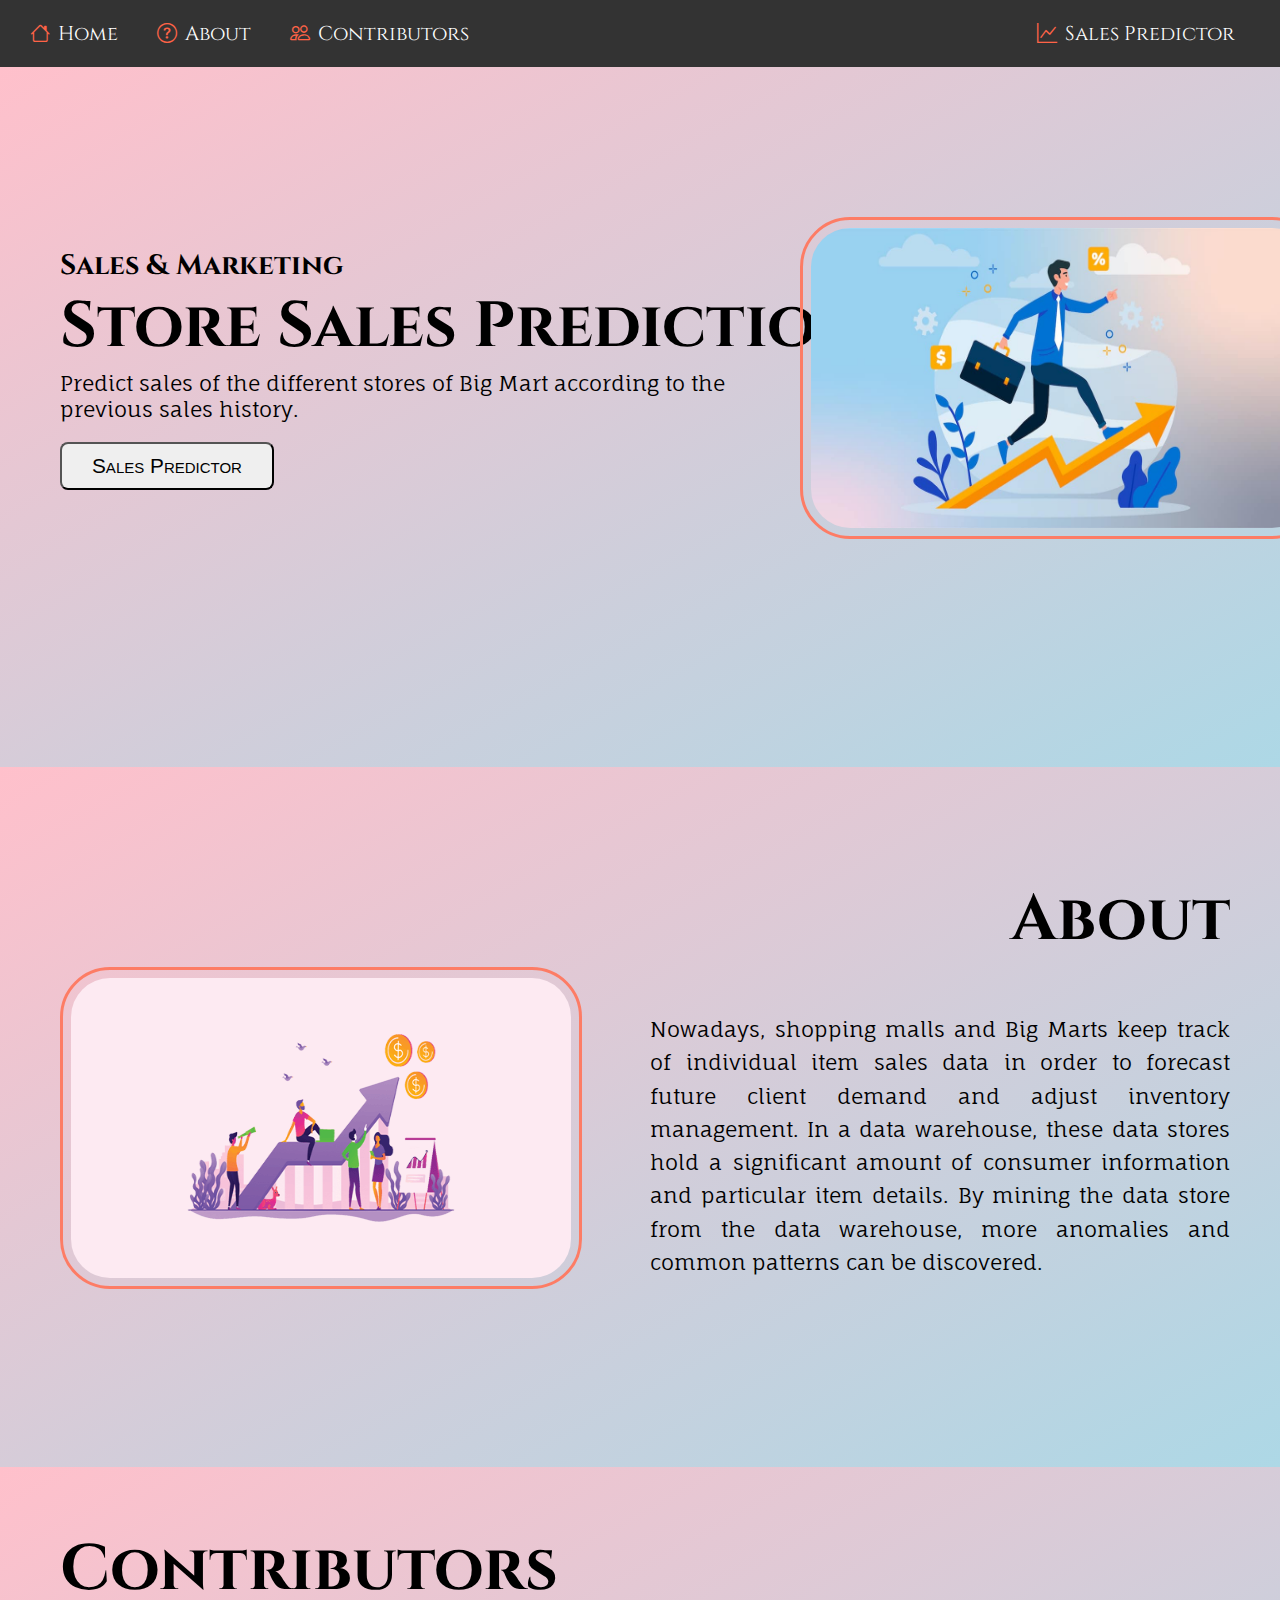
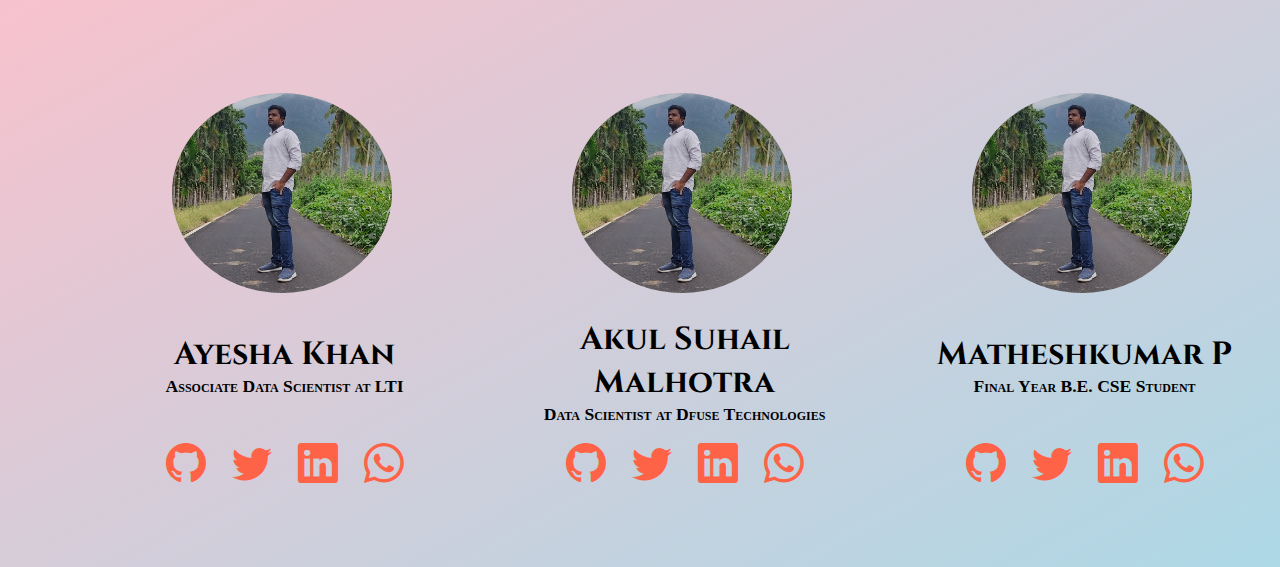
==== index.html @ f7a74f06 "version 1 front end - without responsive" ====
<!DOCTYPE html>
<html lang="en">
<head>
    <meta charset="UTF-8">
    <meta http-equiv="X-UA-Compatible" content="IE=edge">
    <meta name="viewport" content="width=device-width, initial-scale=1.0">
    <title>Store Sales Prediction</title>

    <link rel="stylesheet" href="css/styles.css">
    <link rel="stylesheet" href="https://cdn.jsdelivr.net/npm/bootstrap-icons@1.5.0/font/bootstrap-icons.css">

    <link rel="preconnect" href="https://fonts.googleapis.com">
    <link rel="preconnect" href="https://fonts.gstatic.com" crossorigin>
    <link href="https://fonts.googleapis.com/css2?family=Cinzel&display=swap" rel="stylesheet">
    <link href="https://fonts.googleapis.com/css2?family=Fauna+One&display=swap" rel="stylesheet"> 
</head>
<body>
    
    <nav class="navbar">
        <a href="#home" class="active"><i class="bi bi-house"></i>Home</a>
        <a href="#about"><i class="bi bi-question-circle"></i>About</a>
        <a href="#contributors"><i class="bi bi-people"></i>Contributors</a>
        <a href="predictor.html" class="predictor-float-right"><i class="bi bi-graph-up"></i>Sales Predictor</a>
    </nav>

    <div class="container home-container" id="home">
        <section class="home-content">
            <div class="home-h1"><h3>Sales & Marketing</h3></div>
            <div class="home-h2"><h1>Store Sales Prediction</h1></div>
            <div class="home-para">
                <p>Predict sales of the different stores of Big Mart according to the previous sales 
                    history.</p>
            </div>
            <div class="home-pred-btn">
                <a href="predictor.html"><button class="home-prediction-btn">Sales Predictor</button></a>
            </div>
        </section>

        <section>
            <img class="home-img" src="./images/store-sales.jpg" alt="">
        </section>
    </div>

    <div class="container home-container" id="about">
        <section>
            <img class="about-img" src="./images/store-sales-2.png" alt="">
        </section>
        
        <section class="about-content">
            <div class="about-h1"><h1>About</h1></div>
            <div  class="about-para">
                <p>Nowadays, shopping malls and Big Marts keep track of individual item sales data in 
                order to forecast future client demand and adjust inventory management. In a data 
                warehouse, these data stores hold a significant amount of consumer information and 
                particular item details. By mining the data store from the data warehouse, more 
                anomalies and common patterns can be discovered.</p>
            </div>
        </section>
    </div>

    <div class="container home-container" id="contributors">
        <div class="contributors-content">
            <div class="contributors-h1"><h1>Contributors</h1></div>

            <div class="container">
                <div class="con-data">
                    <section  class="con-details">
                        <img class="con-image" src="images/mk.png" alt="">
                        <div class="con-name">
                            <h1>Ayesha Khan</h1>
                            <h3>Associate Data Scientist at LTI</h3>
                        </div>
                    </section>

                    <section class="con-contact">
                        <a href=""><i class="bi bi-github"></i></a>
                        <a href=""><i class="bi bi-twitter"></i></a>
                        <a href=""><i class="bi bi-linkedin"></i></a>
                        <a href=""><i class="bi bi-whatsapp"></i></a>
                    </section>
                </div>
            </div>

            <div class="container">
                <div class="con-data con2-data">
                    <section  class="con-details">
                        <img class="con-image" src="images/mk.png" alt="">
                        <div class="con-name con2-name">
                            <h1>Akul Suhail Malhotra</h1>
                            <h3>Data Scientist at Dfuse Technologies</h3>
                        </div>
                    </section>

                    <section class="con-contact">
                        <a href=""><i class="bi bi-github"></i></a>
                        <a href=""><i class="bi bi-twitter"></i></a>
                        <a href=""><i class="bi bi-linkedin"></i></a>
                        <a href=""><i class="bi bi-whatsapp"></i></a>
                    </section>
                </div>
            </div>

            <div class="container">
                <div class="con-data con3-data">
                    <section  class="con-details">
                        <img class="con-image" src="images/mk.png" alt="">
                        <div class="con-name">
                            <h1>Matheshkumar P</h1>
                            <h3>Final Year B.E. CSE Student</h3>
                        </div>
                    </section>

                    <section class="con-contact">
                        <a href=""><i class="bi bi-github"></i></a>
                        <a href=""><i class="bi bi-twitter"></i></a>
                        <a href=""><i class="bi bi-linkedin"></i></a>
                        <a href=""><i class="bi bi-whatsapp"></i></a>
                    </section>
                </div>
            </div>
        </div>
    </div>

    <script src="js/script.js"></script>
</body>
</html>
---- css/styles.css ----
* {
    padding: 0px;
    margin: 0px;
}

html {
    scroll-behavior: smooth;
}

h1, h3 {
    font-family: 'Cinzel', serif;
}

p {
    font-family: 'Fauna One', serif;
}


.navbar {
    background-color: #333;
    overflow: hidden;
    padding: 20px;
    
    /* position: fixed;
    width: 100%;
    top: 0;
    left: 0;
    right: 0; */
}

/* .home-container {
    margin-top: 66px;
} */

.navbar a {
    padding: 0px 25px 0px 10px;
    font-size: 20px;
    font-family: 'Cinzel', serif;
}

a:link, a:visited {
    text-decoration: none;
    color: white;
}

a:hover {
    color: yellow;
}

i {
    color: tomato;
    font-size: 20px;
    padding-right: 8px;
}

.predictor-float-right {
    float: right;
}

.container {
    position: relative;
}

.home-container {
    height: 700px;
    background-image: linear-gradient(to bottom right, pink, lightblue);
}

.home-content {
    position: absolute;
    top: 180px;
    left: 60px;
}

.home-h1 {
    font-size: 1.5rem;
}

.home-h2 {
    font-size: 2rem;
    font-weight: bold;
}

.home-para {
    max-width: 700px;
}

.home-img {
    position: absolute;
    top: 150px;
    left: 800px;
    width: 500px;
    height: 300px;
    border-radius: 50px;

    border: 3px solid rgb(253, 124, 101);
    padding: 8px;
}

.home-para {
    font-size: 1.3rem;
}

.home-prediction-btn {
    margin-top: 20px;
    padding: 10px 30px;
    font-size: 1.3rem;
    font-variant: small-caps;
    border-radius: 8px;
}

.home-prediction-btn:hover {
    background-image: linear-gradient(to bottom right, #fcaebb, rgb(107, 107, 247));
    color: blueviolet;

    box-shadow: 0 4px 8px 0 palevioletred, 0 6px 20px 0 palevioletred;
    cursor: pointer;
}

.about-img {
    position: absolute;
    top: 200px;
    left: 60px;
    width: 500px;
    height: 300px;
    border-radius: 50px;

    border: 3px solid rgb(253, 124, 101);
    padding: 8px;
}

.about-content {
    position: absolute;
    top: 110px;
    left: 600px;
}

.about-h1 {
    font-size: 2rem;
    font-weight: bold;
    float: right;
    padding-right: 50px;
}

.about-para{
    font-size: 1.3rem;
    padding: 50px 50px 0px 50px;
    text-align: justify;
    line-height: 1.6;
    clear: right;
}

.contributors-content {
    position: absolute;
    top: 60px;
    left: 60px;
}

.contributors-h1 {
    font-size: 2rem;
}

.con-data {
    width: 350px;
    height: 450px;
    border-radius: 50px;

    position: absolute;
    top: 50px;
    left: 50px;
}

.con-details {
    position: absolute;
    top: -50px;
    left: -10px;
}

.con-image {
    position: absolute;
    top: 80px;
    left: 72px;
    width: 220px;
    height: 200px;
    border-radius: 50%;
}

.con-name {
    position: absolute;
    top: 320px;

    right: -341.1px;
    left: 28px;
}

.con-name h1 {
    font-size: 2rem;
    font-weight: bold;
    text-align: center;
}

.con-name h3 {
    font-size: 1.1rem;
    text-align: center;
    font-variant: small-caps;
    font-family: 'Launa One';
}

.con-contact {
    position: absolute;
    top: 378px;
    left: 56px;
}

.con-contact i {
    font-size: 40px;
    padding-right: 22px;
}

.con-contact i:hover{
    color: blueviolet;
}

.con-data:hover {
    box-shadow: 0 4px 8px 0 palevioletred, 0 6px 20px 0 palevioletred;

    /* background-color: white; */
}

.con2-data {
    margin-left: 400px;
}

.con2-name {
    top: 305px;
}

.con3-data {
    margin-left: 800px;
}
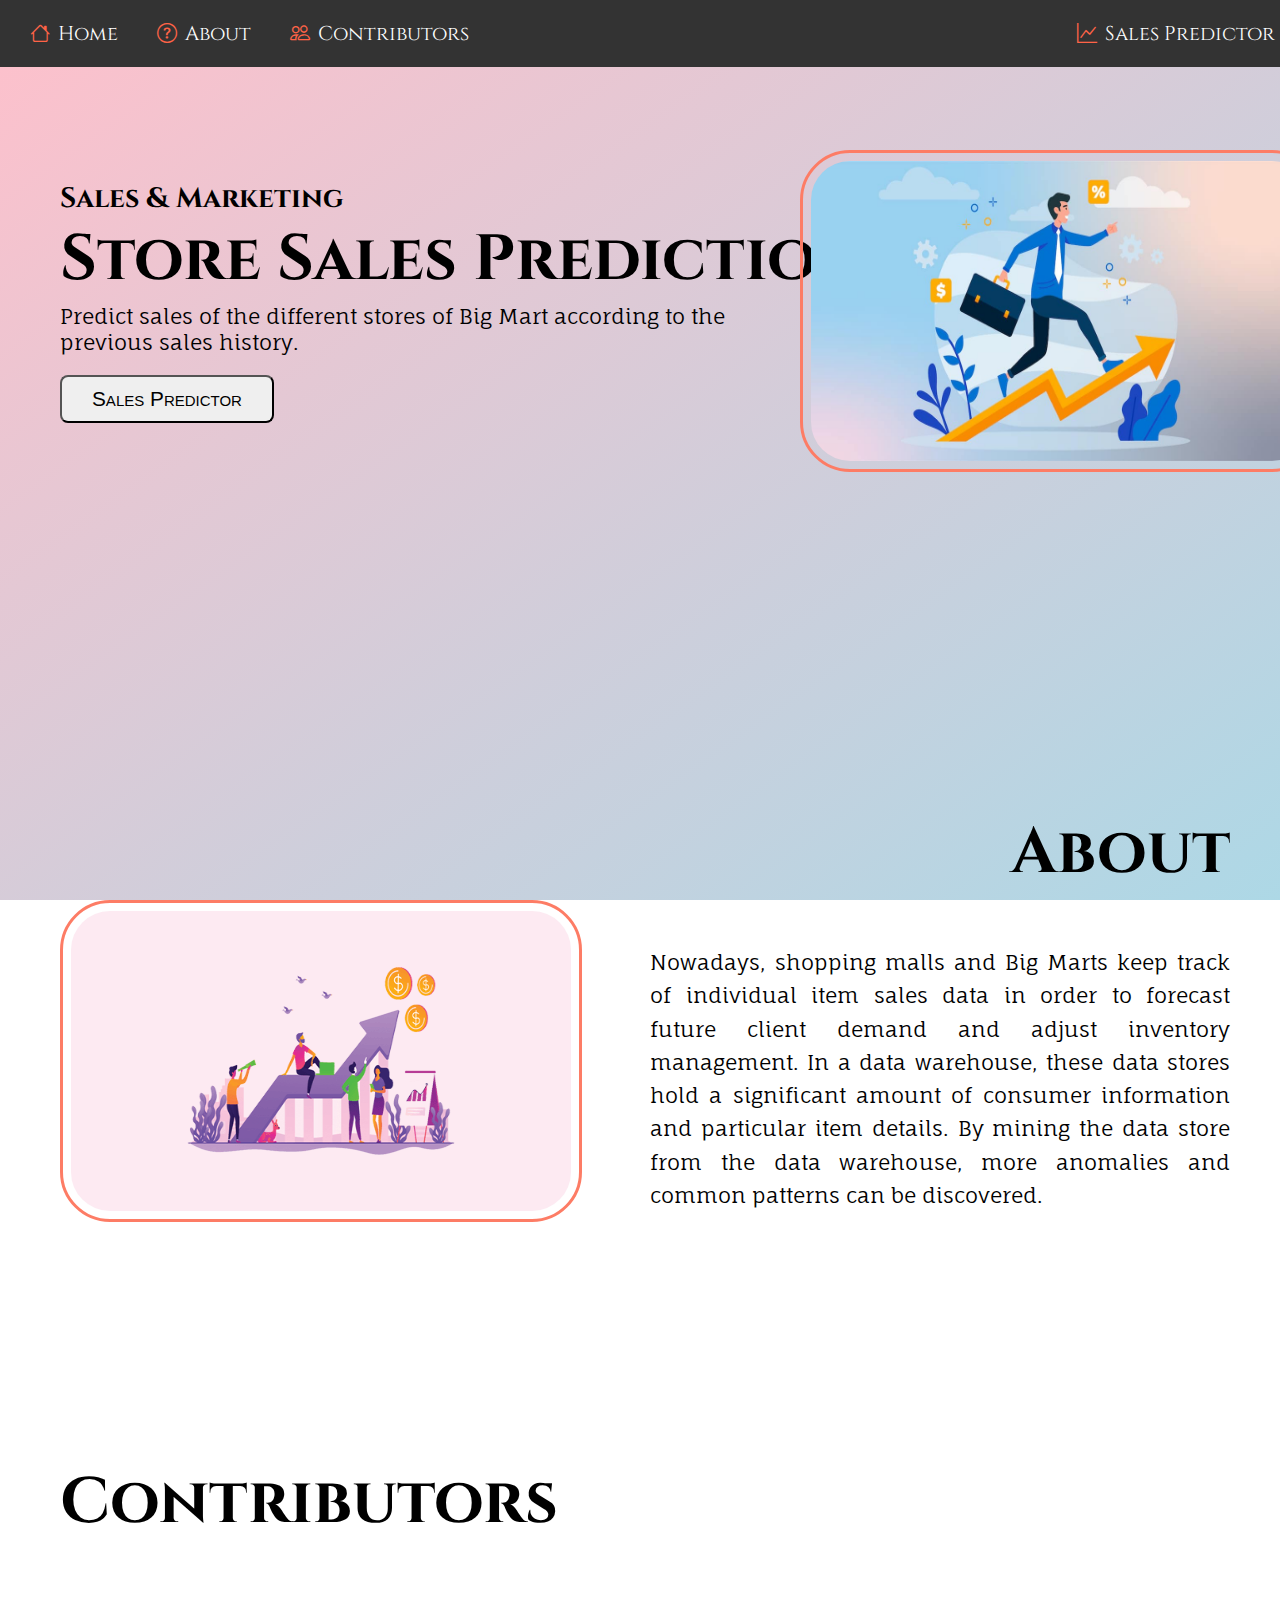
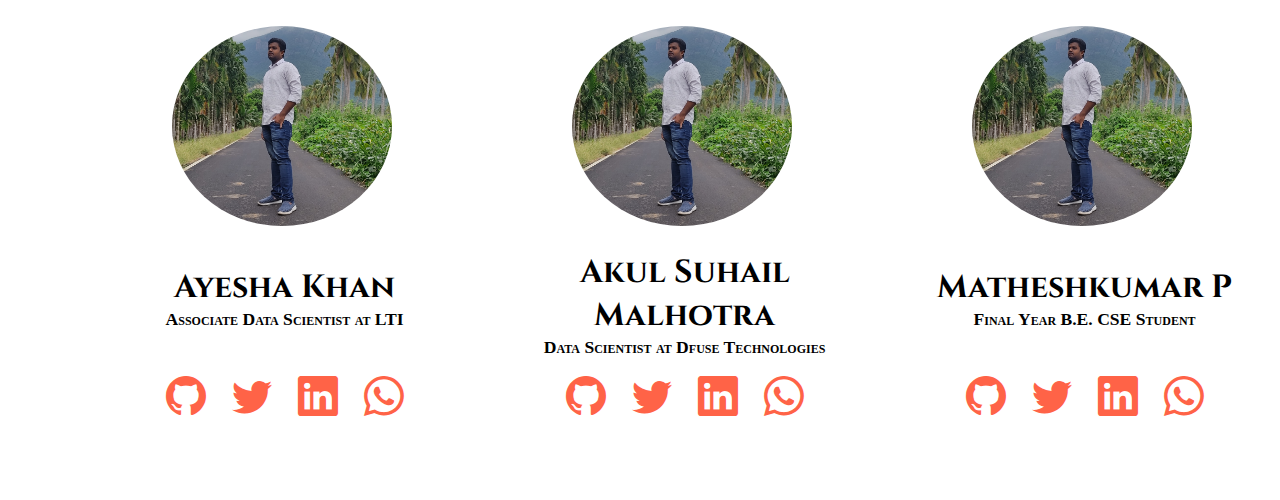
==== commit acaa3b03: "before flex responsive" ====
--- a/index.html
+++ b/index.html
@@ -15,7 +15,6 @@
     <link href="https://fonts.googleapis.com/css2?family=Fauna+One&display=swap" rel="stylesheet"> 
 </head>
 <body>
-    
     <nav class="navbar">
         <a href="#home" class="active"><i class="bi bi-house"></i>Home</a>
         <a href="#about"><i class="bi bi-question-circle"></i>About</a>
--- a/css/styles.css
+++ b/css/styles.css
@@ -1,31 +1,29 @@
 * {
-    padding: 0px;
-    margin: 0px;
+  padding: 0px;
+  margin: 0px;
 }
 
 html {
-    scroll-behavior: smooth;
-}
-
-h1, h3 {
-    font-family: 'Cinzel', serif;
+  scroll-behavior: smooth;
+}
+
+h1,
+h3 {
+  font-family: "Cinzel", serif;
 }
 
 p {
-    font-family: 'Fauna One', serif;
-}
-
+  font-family: "Fauna One", serif;
+}
 
 .navbar {
-    background-color: #333;
-    overflow: hidden;
-    padding: 20px;
-    
-    /* position: fixed;
-    width: 100%;
-    top: 0;
-    left: 0;
-    right: 0; */
+  background-color: #333;
+  overflow: hidden;
+  padding: 20px;
+
+  position: fixed;
+  width: 100%;
+  z-index: 5;
 }
 
 /* .home-container {
@@ -33,208 +31,214 @@
 } */
 
 .navbar a {
-    padding: 0px 25px 0px 10px;
-    font-size: 20px;
-    font-family: 'Cinzel', serif;
-}
-
-a:link, a:visited {
-    text-decoration: none;
-    color: white;
+  padding: 0px 25px 0px 10px;
+  font-size: 20px;
+  font-family: "Cinzel", serif;
+}
+
+a:link,
+a:visited {
+  text-decoration: none;
+  color: white;
 }
 
 a:hover {
-    color: yellow;
+  color: yellow;
 }
 
 i {
-    color: tomato;
-    font-size: 20px;
-    padding-right: 8px;
+  color: tomato;
+  font-size: 20px;
+  padding-right: 8px;
 }
 
 .predictor-float-right {
-    float: right;
+  float: right;
 }
 
 .container {
-    position: relative;
+  position: relative;
 }
 
 .home-container {
-    height: 700px;
-    background-image: linear-gradient(to bottom right, pink, lightblue);
+  height: 700px;
+  background-image: linear-gradient(to bottom right, pink, lightblue);
+  background-attachment: fixed;
 }
 
 .home-content {
-    position: absolute;
-    top: 180px;
-    left: 60px;
+  position: absolute;
+  top: 180px;
+  left: 60px;
 }
 
 .home-h1 {
-    font-size: 1.5rem;
+  font-size: 1.5rem;
 }
 
 .home-h2 {
-    font-size: 2rem;
-    font-weight: bold;
+  font-size: 2rem;
+  font-weight: bold;
 }
 
 .home-para {
-    max-width: 700px;
+  max-width: 700px;
 }
 
 .home-img {
-    position: absolute;
-    top: 150px;
-    left: 800px;
-    width: 500px;
-    height: 300px;
-    border-radius: 50px;
-
-    border: 3px solid rgb(253, 124, 101);
-    padding: 8px;
+  position: absolute;
+  top: 150px;
+  left: 800px;
+  width: 500px;
+  height: 300px;
+  border-radius: 50px;
+
+  border: 3px solid rgb(253, 124, 101);
+  padding: 8px;
 }
 
 .home-para {
-    font-size: 1.3rem;
+  font-size: 1.3rem;
 }
 
 .home-prediction-btn {
-    margin-top: 20px;
-    padding: 10px 30px;
-    font-size: 1.3rem;
-    font-variant: small-caps;
-    border-radius: 8px;
+  margin-top: 20px;
+  padding: 10px 30px;
+  font-size: 1.3rem;
+  font-variant: small-caps;
+  border-radius: 8px;
 }
 
 .home-prediction-btn:hover {
-    background-image: linear-gradient(to bottom right, #fcaebb, rgb(107, 107, 247));
-    color: blueviolet;
-
-    box-shadow: 0 4px 8px 0 palevioletred, 0 6px 20px 0 palevioletred;
-    cursor: pointer;
+  background-image: linear-gradient(
+    to bottom right,
+    #fcaebb,
+    rgb(107, 107, 247)
+  );
+  color: blueviolet;
+
+  box-shadow: 0 4px 8px 0 palevioletred, 0 6px 20px 0 palevioletred;
+  cursor: pointer;
 }
 
 .about-img {
-    position: absolute;
-    top: 200px;
-    left: 60px;
-    width: 500px;
-    height: 300px;
-    border-radius: 50px;
-
-    border: 3px solid rgb(253, 124, 101);
-    padding: 8px;
+  position: absolute;
+  top: 200px;
+  left: 60px;
+  width: 500px;
+  height: 300px;
+  border-radius: 50px;
+
+  border: 3px solid rgb(253, 124, 101);
+  padding: 8px;
 }
 
 .about-content {
-    position: absolute;
-    top: 110px;
-    left: 600px;
+  position: absolute;
+  top: 110px;
+  left: 600px;
 }
 
 .about-h1 {
-    font-size: 2rem;
-    font-weight: bold;
-    float: right;
-    padding-right: 50px;
-}
-
-.about-para{
-    font-size: 1.3rem;
-    padding: 50px 50px 0px 50px;
-    text-align: justify;
-    line-height: 1.6;
-    clear: right;
+  font-size: 2rem;
+  font-weight: bold;
+  float: right;
+  padding-right: 50px;
+}
+
+.about-para {
+  font-size: 1.3rem;
+  padding: 50px 50px 0px 50px;
+  text-align: justify;
+  line-height: 1.6;
+  clear: right;
 }
 
 .contributors-content {
-    position: absolute;
-    top: 60px;
-    left: 60px;
+  position: absolute;
+  top: 60px;
+  left: 60px;
 }
 
 .contributors-h1 {
-    font-size: 2rem;
+  font-size: 2rem;
 }
 
 .con-data {
-    width: 350px;
-    height: 450px;
-    border-radius: 50px;
-
-    position: absolute;
-    top: 50px;
-    left: 50px;
+  width: 350px;
+  height: 450px;
+  border-radius: 50px;
+
+  position: absolute;
+  top: 50px;
+  left: 50px;
 }
 
 .con-details {
-    position: absolute;
-    top: -50px;
-    left: -10px;
+  position: absolute;
+  top: -50px;
+  left: -10px;
 }
 
 .con-image {
-    position: absolute;
-    top: 80px;
-    left: 72px;
-    width: 220px;
-    height: 200px;
-    border-radius: 50%;
+  position: absolute;
+  top: 80px;
+  left: 72px;
+  width: 220px;
+  height: 200px;
+  border-radius: 50%;
 }
 
 .con-name {
-    position: absolute;
-    top: 320px;
-
-    right: -341.1px;
-    left: 28px;
+  position: absolute;
+  top: 320px;
+
+  right: -341.1px;
+  left: 28px;
 }
 
 .con-name h1 {
-    font-size: 2rem;
-    font-weight: bold;
-    text-align: center;
+  font-size: 2rem;
+  font-weight: bold;
+  text-align: center;
 }
 
 .con-name h3 {
-    font-size: 1.1rem;
-    text-align: center;
-    font-variant: small-caps;
-    font-family: 'Launa One';
+  font-size: 1.1rem;
+  text-align: center;
+  font-variant: small-caps;
+  font-family: "Launa One";
 }
 
 .con-contact {
-    position: absolute;
-    top: 378px;
-    left: 56px;
+  position: absolute;
+  top: 378px;
+  left: 56px;
 }
 
 .con-contact i {
-    font-size: 40px;
-    padding-right: 22px;
-}
-
-.con-contact i:hover{
-    color: blueviolet;
+  font-size: 40px;
+  padding-right: 22px;
+}
+
+.con-contact i:hover {
+  color: blueviolet;
 }
 
 .con-data:hover {
-    box-shadow: 0 4px 8px 0 palevioletred, 0 6px 20px 0 palevioletred;
-
-    /* background-color: white; */
+  box-shadow: 0 4px 8px 0 palevioletred, 0 6px 20px 0 palevioletred;
+
+  /* background-color: white; */
 }
 
 .con2-data {
-    margin-left: 400px;
+  margin-left: 400px;
 }
 
 .con2-name {
-    top: 305px;
+  top: 305px;
 }
 
 .con3-data {
-    margin-left: 800px;
-}+  margin-left: 800px;
+}
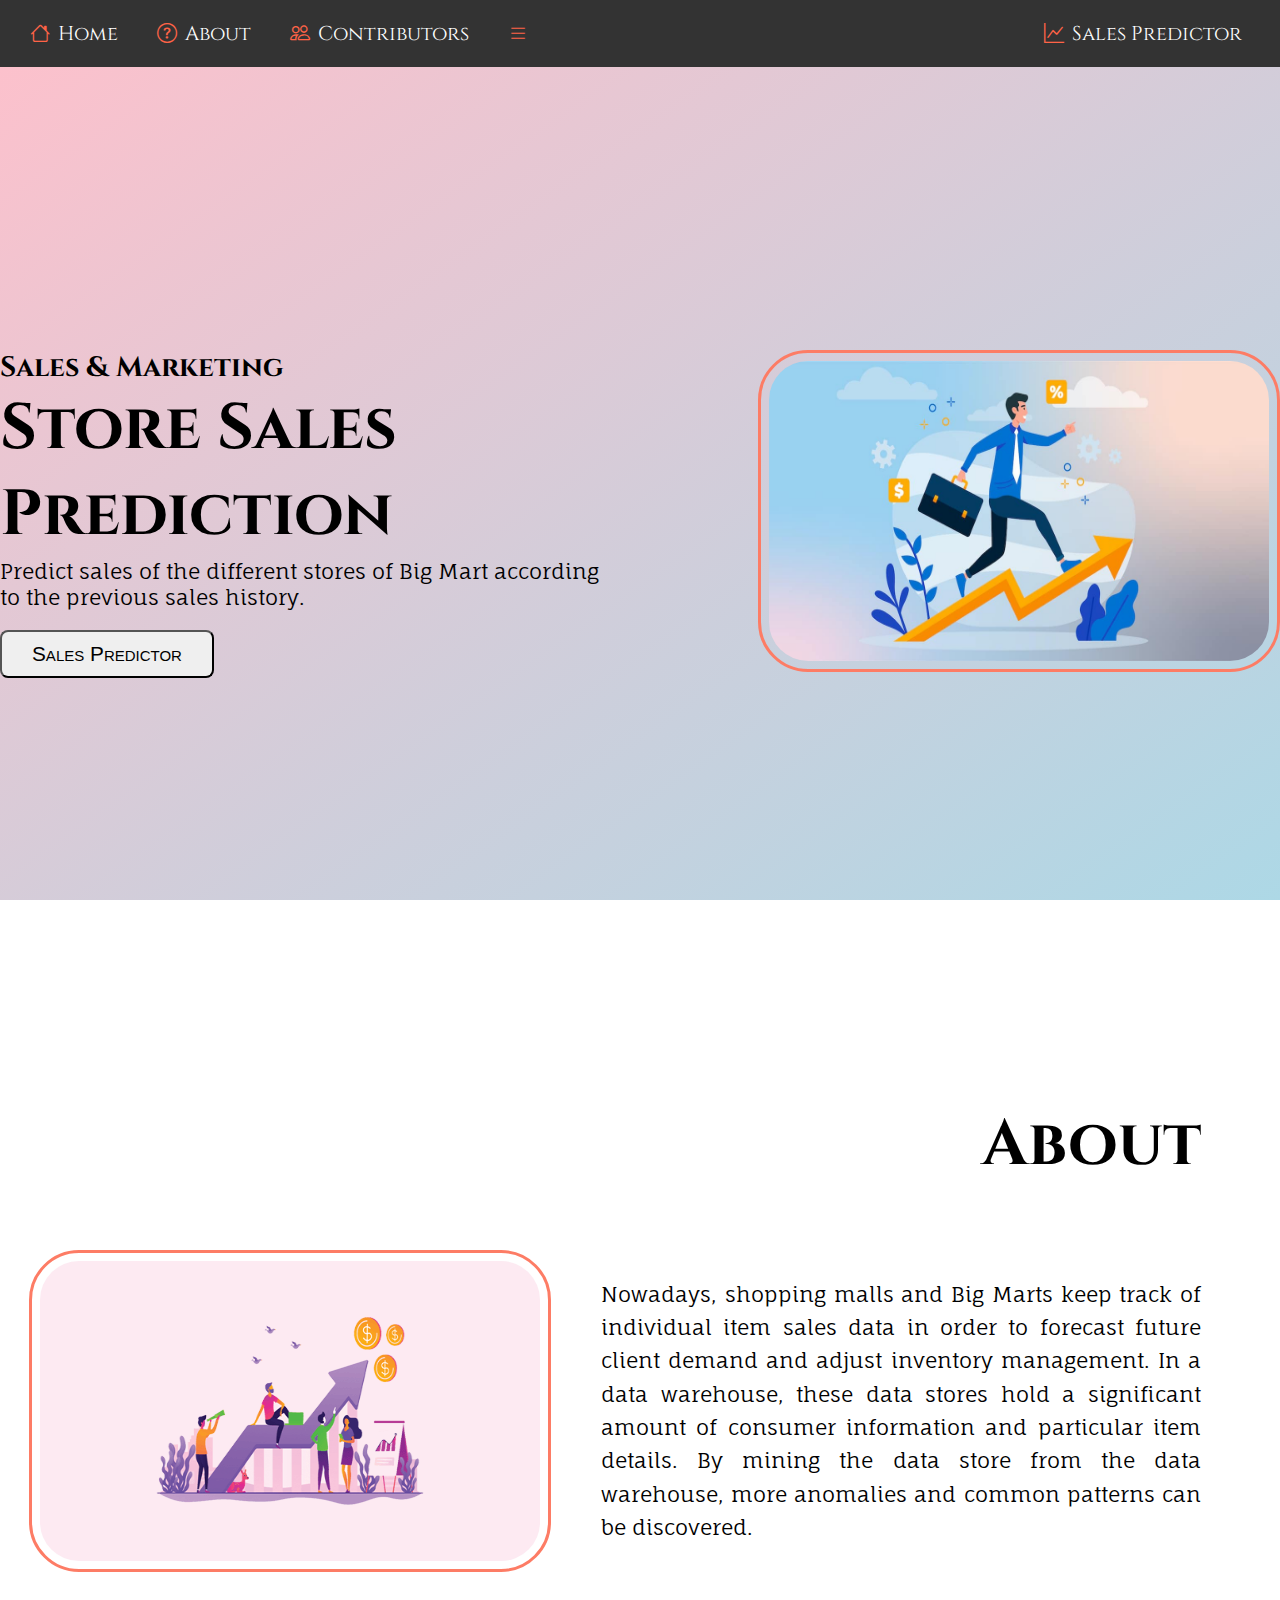
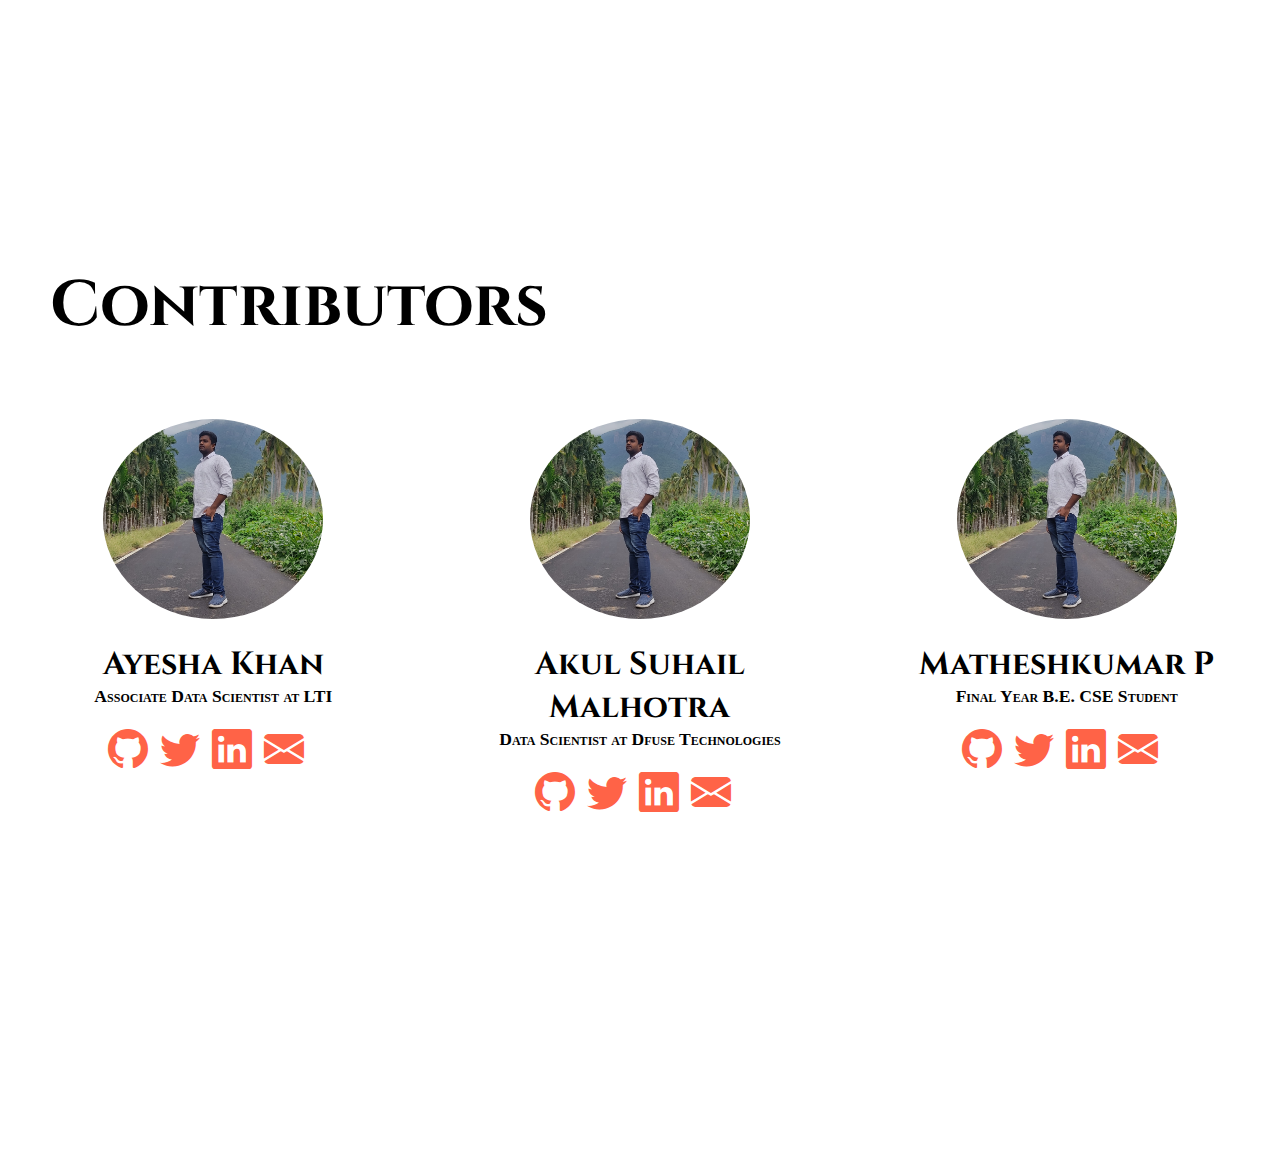
==== commit c3fd2bd6: "added flex and basic responsiveness" ====
--- a/index.html
+++ b/index.html
@@ -1,125 +1,154 @@
 <!DOCTYPE html>
+
 <html lang="en">
-<head>
-    <meta charset="UTF-8">
-    <meta http-equiv="X-UA-Compatible" content="IE=edge">
-    <meta name="viewport" content="width=device-width, initial-scale=1.0">
+
+  <head>
+    <meta charset="UTF-8" />
+    <meta http-equiv="X-UA-Compatible" content="IE=edge" />
+    <meta name="viewport" content="width=device-width, initial-scale=1.0" />
     <title>Store Sales Prediction</title>
 
-    <link rel="stylesheet" href="css/styles.css">
-    <link rel="stylesheet" href="https://cdn.jsdelivr.net/npm/bootstrap-icons@1.5.0/font/bootstrap-icons.css">
+    <link rel="stylesheet" href="css/styles.css" />
+    <link
+      rel="stylesheet"
+      href="https://cdn.jsdelivr.net/npm/bootstrap-icons@1.5.0/font/bootstrap-icons.css"/>
 
-    <link rel="preconnect" href="https://fonts.googleapis.com">
-    <link rel="preconnect" href="https://fonts.gstatic.com" crossorigin>
-    <link href="https://fonts.googleapis.com/css2?family=Cinzel&display=swap" rel="stylesheet">
-    <link href="https://fonts.googleapis.com/css2?family=Fauna+One&display=swap" rel="stylesheet"> 
-</head>
-<body>
+    <link rel="preconnect" href="https://fonts.googleapis.com" />
+    <link rel="preconnect" href="https://fonts.gstatic.com" crossorigin />
+    <link href="https://fonts.googleapis.com/css2?family=Cinzel&display=swap"rel="stylesheet"/>
+    <link href="https://fonts.googleapis.com/css2?family=Fauna+One&display=swap" rel="stylesheet"/>
+  </head>
+
+  <body>
+
     <nav class="navbar">
-        <a href="#home" class="active"><i class="bi bi-house"></i>Home</a>
-        <a href="#about"><i class="bi bi-question-circle"></i>About</a>
-        <a href="#contributors"><i class="bi bi-people"></i>Contributors</a>
-        <a href="predictor.html" class="predictor-float-right"><i class="bi bi-graph-up"></i>Sales Predictor</a>
+      <a href="#home" class="active"><i class="bi bi-house"></i>Home</a>
+      <a href="#about"><i class="bi bi-question-circle"></i>About</a>
+      <a href="#contributors"><i class="bi bi-people"></i>Contributors</a>
+      <a href="predictor.html" class="predictor-float-right"><i class="bi bi-graph-up"></i>Sales Predictor</a>
+
+      <a href="javascript:void(0);" class="icon" onclick="myFunction()">
+        <i class="bi bi-list"></i>
+      </a>
     </nav>
 
-    <div class="container home-container" id="home">
-        <section class="home-content">
-            <div class="home-h1"><h3>Sales & Marketing</h3></div>
-            <div class="home-h2"><h1>Store Sales Prediction</h1></div>
-            <div class="home-para">
-                <p>Predict sales of the different stores of Big Mart according to the previous sales 
-                    history.</p>
-            </div>
-            <div class="home-pred-btn">
-                <a href="predictor.html"><button class="home-prediction-btn">Sales Predictor</button></a>
-            </div>
-        </section>
+    <main class="flex-main">
 
-        <section>
-            <img class="home-img" src="./images/store-sales.jpg" alt="">
-        </section>
-    </div>
+      <section class="background flex-container" id="home">
+        <div class="home-content">
+          <div class="home-h1"><h3>Sales & Marketing</h3></div>
+          <div class="home-h2"><h1>Store Sales Prediction</h1></div>
+          <div class="home-para">
+            <p>
+              Predict sales of the different stores of Big Mart according to the
+              previous sales history.
+            </p>
+          </div>
+          <div class="home-pred-btn">
+            <a href="predictor.html"
+              ><button class="home-prediction-btn">Sales Predictor</button></a
+            >
+          </div>
+        </div>
 
-    <div class="container home-container" id="about">
-        <section>
-            <img class="about-img" src="./images/store-sales-2.png" alt="">
-        </section>
-        
-        <section class="about-content">
-            <div class="about-h1"><h1>About</h1></div>
-            <div  class="about-para">
-                <p>Nowadays, shopping malls and Big Marts keep track of individual item sales data in 
-                order to forecast future client demand and adjust inventory management. In a data 
-                warehouse, these data stores hold a significant amount of consumer information and 
-                particular item details. By mining the data store from the data warehouse, more 
-                anomalies and common patterns can be discovered.</p>
-            </div>
-        </section>
-    </div>
+        <div>
+          <img
+            class="home-img"
+            src="./images/store-sales.jpg"
+            alt="sales graph image"
+          />
+        </div>
+      </section>
 
-    <div class="container home-container" id="contributors">
-        <div class="contributors-content">
-            <div class="contributors-h1"><h1>Contributors</h1></div>
+      <section class="background flex-container" id="about">
+        <div>
+          <img
+            class="about-img"
+            src="./images/store-sales-2.png"
+            alt="sales graph image"
+          />
+        </div>
 
-            <div class="container">
-                <div class="con-data">
-                    <section  class="con-details">
-                        <img class="con-image" src="images/mk.png" alt="">
-                        <div class="con-name">
-                            <h1>Ayesha Khan</h1>
-                            <h3>Associate Data Scientist at LTI</h3>
-                        </div>
-                    </section>
+        <div class="about-content">
+          <div class="about-h1"><h1>About</h1></div>
+          <div class="about-para">
+            <p>
+              Nowadays, shopping malls and Big Marts keep track of individual
+              item sales data in order to forecast future client demand and
+              adjust inventory management. In a data warehouse, these data
+              stores hold a significant amount of consumer information and
+              particular item details. By mining the data store from the data
+              warehouse, more anomalies and common patterns can be discovered.
+            </p>
+          </div>
+        </div>
+      </section>
 
-                    <section class="con-contact">
-                        <a href=""><i class="bi bi-github"></i></a>
-                        <a href=""><i class="bi bi-twitter"></i></a>
-                        <a href=""><i class="bi bi-linkedin"></i></a>
-                        <a href=""><i class="bi bi-whatsapp"></i></a>
-                    </section>
-                </div>
-            </div>
+      <section class="background" id="contributors">
 
-            <div class="container">
-                <div class="con-data con2-data">
-                    <section  class="con-details">
-                        <img class="con-image" src="images/mk.png" alt="">
-                        <div class="con-name con2-name">
-                            <h1>Akul Suhail Malhotra</h1>
-                            <h3>Data Scientist at Dfuse Technologies</h3>
-                        </div>
-                    </section>
+        <div class="con-h1">
+          <h1>Contributors</h1>
+        </div>
 
-                    <section class="con-contact">
-                        <a href=""><i class="bi bi-github"></i></a>
-                        <a href=""><i class="bi bi-twitter"></i></a>
-                        <a href=""><i class="bi bi-linkedin"></i></a>
-                        <a href=""><i class="bi bi-whatsapp"></i></a>
-                    </section>
-                </div>
-            </div>
+        <div class="con-content flex-container">
 
-            <div class="container">
-                <div class="con-data con3-data">
-                    <section  class="con-details">
-                        <img class="con-image" src="images/mk.png" alt="">
-                        <div class="con-name">
-                            <h1>Matheshkumar P</h1>
-                            <h3>Final Year B.E. CSE Student</h3>
-                        </div>
-                    </section>
+          <div class="con-data">
+            <section class="con-details">
+              <img class="con-image" src="images/mk.png" alt="" />
+              <div class="con-name">
+                <h1>Ayesha Khan</h1>
+                <h3>Associate Data Scientist at LTI</h3>
+              </div>
+            </section>
 
-                    <section class="con-contact">
-                        <a href=""><i class="bi bi-github"></i></a>
-                        <a href=""><i class="bi bi-twitter"></i></a>
-                        <a href=""><i class="bi bi-linkedin"></i></a>
-                        <a href=""><i class="bi bi-whatsapp"></i></a>
-                    </section>
-                </div>
-            </div>
+            <section class="con-contact">
+              <a href=""><i class="bi bi-github"></i></a>
+              <a href=""><i class="bi bi-twitter"></i></a>
+              <a href=""><i class="bi bi-linkedin"></i></a>
+              <a href=""><i class="bi bi-envelope-fill"></i></a>
+            </section>
+          </div>
+
+          <div class="con-data">
+            <section class="con-details">
+              <img class="con-image" src="images/mk.png" alt="" />
+              <div class="con-name con2-name">
+                <h1>Akul Suhail Malhotra</h1>
+                <h3>Data Scientist at Dfuse Technologies</h3>
+              </div>
+            </section>
+
+            <section class="con-contact">
+              <a href=""><i class="bi bi-github"></i></a>
+              <a href=""><i class="bi bi-twitter"></i></a>
+              <a href=""><i class="bi bi-linkedin"></i></a>
+              <a href=""><i class="bi bi-envelope-fill"></i></a>
+            </section>
+          </div>
+
+          <div class="con-data">
+            <section class="con-details">
+              <img class="con-image" src="images/mk.png" alt="" />
+              <div class="con-name">
+                <h1>Matheshkumar P</h1>
+                <h3>Final Year B.E. CSE Student</h3>
+              </div>
+            </section>
+
+            <section class="con-contact">
+              <a href="http://github.com/Mathesh-kumar"><i class="bi bi-github"></i></a>
+              <a href="https://twitter.com/matheshkumar256"><i class="bi bi-twitter"></i></a>
+              <a href="http://linkedin.com/in/matheshkumar-p-066571199"><i class="bi bi-linkedin"></i></a>
+              <a href="matheshkumar256@gmail.com"><i class="bi bi-envelope-fill"></i></a>
+            </section>
+          </div>
+
         </div>
-    </div>
+      </section>
+
+    </main>
 
     <script src="js/script.js"></script>
-</body>
-</html>+  </body>
+
+</html>
--- a/css/styles.css
+++ b/css/styles.css
@@ -1,3 +1,5 @@
+/* css properties common for the whole page */
+
 * {
   padding: 0px;
   margin: 0px;
@@ -15,20 +17,18 @@
 p {
   font-family: "Fauna One", serif;
 }
+
+/* css properties for navbar (header) */
 
 .navbar {
   background-color: #333;
   overflow: hidden;
   padding: 20px;
-
   position: fixed;
   width: 100%;
-  z-index: 5;
-}
-
-/* .home-container {
-    margin-top: 66px;
-} */
+  
+  top: 0;
+}
 
 .navbar a {
   padding: 0px 25px 0px 10px;
@@ -54,23 +54,36 @@
 
 .predictor-float-right {
   float: right;
-}
-
-.container {
-  position: relative;
-}
-
-.home-container {
-  height: 700px;
+
+  margin-right: 33px;
+}
+
+/* css properties for main (body) */
+
+.flex-main {
+  display: flex;
+  margin-top: 63px;
+  flex-direction: column;
+}
+
+main {
   background-image: linear-gradient(to bottom right, pink, lightblue);
   background-attachment: fixed;
 }
 
-.home-content {
-  position: absolute;
-  top: 180px;
-  left: 60px;
-}
+/* css properties for each section inside main */
+
+.flex-container {
+  display: flex;
+  justify-content: center;
+  align-items: center;
+}
+
+.background {
+  min-height: 100vh;
+}
+
+/* css properties  for home section*/
 
 .home-h1 {
   font-size: 1.5rem;
@@ -82,19 +95,18 @@
 }
 
 .home-para {
-  max-width: 700px;
+  max-width: 600px;
 }
 
 .home-img {
-  position: absolute;
-  top: 150px;
-  left: 800px;
   width: 500px;
   height: 300px;
   border-radius: 50px;
 
   border: 3px solid rgb(253, 124, 101);
   padding: 8px;
+
+  margin-left: 50px;
 }
 
 .home-para {
@@ -121,80 +133,68 @@
   cursor: pointer;
 }
 
+/* css properties for about section */
+
 .about-img {
-  position: absolute;
-  top: 200px;
-  left: 60px;
   width: 500px;
   height: 300px;
   border-radius: 50px;
-
   border: 3px solid rgb(253, 124, 101);
+
   padding: 8px;
 }
 
 .about-content {
-  position: absolute;
-  top: 110px;
-  left: 600px;
+  margin-bottom: 180px;
 }
 
 .about-h1 {
   font-size: 2rem;
   font-weight: bold;
   float: right;
-  padding-right: 50px;
+
+  margin: 0px 50px 70px 0px;
 }
 
 .about-para {
   font-size: 1.3rem;
-  padding: 50px 50px 0px 50px;
+  padding: 20px 50px 0px 50px;
   text-align: justify;
   line-height: 1.6;
   clear: right;
-}
-
-.contributors-content {
-  position: absolute;
-  top: 60px;
-  left: 60px;
-}
-
-.contributors-h1 {
+
+  max-width: 600px;
+}
+
+/* css properties for contributors section */
+
+.con-h1 {
   font-size: 2rem;
+  margin-left: 50px;
+}
+
+.con-content {
+  display: flex;
+  justify-content: space-around;
+
+  margin-top: 30px;
 }
 
 .con-data {
   width: 350px;
   height: 450px;
   border-radius: 50px;
-
-  position: absolute;
-  top: 50px;
-  left: 50px;
-}
-
-.con-details {
-  position: absolute;
-  top: -50px;
-  left: -10px;
+}
+
+.con-data:hover {
+  box-shadow: 0 4px 8px 0 palevioletred, 0 6px 20px 0 palevioletred;
 }
 
 .con-image {
-  position: absolute;
-  top: 80px;
-  left: 72px;
   width: 220px;
   height: 200px;
   border-radius: 50%;
-}
-
-.con-name {
-  position: absolute;
-  top: 320px;
-
-  right: -341.1px;
-  left: 28px;
+  margin: 40px 0px 20px 65px;
 }
 
 .con-name h1 {
@@ -211,34 +211,126 @@
 }
 
 .con-contact {
-  position: absolute;
-  top: 378px;
-  left: 56px;
+  margin: 20px 0px 0px 70px;
 }
 
 .con-contact i {
   font-size: 40px;
-  padding-right: 22px;
 }
 
 .con-contact i:hover {
   color: blueviolet;
 }
 
-.con-data:hover {
-  box-shadow: 0 4px 8px 0 palevioletred, 0 6px 20px 0 palevioletred;
-
-  /* background-color: white; */
-}
-
-.con2-data {
-  margin-left: 400px;
-}
-
-.con2-name {
-  top: 305px;
-}
-
-.con3-data {
-  margin-left: 800px;
-}
+
+/* responsiveness for all devices */
+
+@media only screen and (max-width: 801px){
+  .flex-container {
+    flex-direction: column;
+
+    justify-content: center;
+    align-items: center;
+    justify-content: space-around;
+  }
+
+  .home-content {
+    margin-top: 30px;
+    margin-bottom: 30px;
+  }
+
+  #about {
+    flex-direction: column-reverse;
+  }
+
+  .background {
+    /* height: 100%; */
+    min-height: 50vh;
+  }
+
+  .home-img {
+    margin-left: 0;
+
+    /* width: 300px;
+    height: 200px; */
+  }
+
+  .about-h1 {
+    margin-bottom: 10px;
+  }
+
+  .about-content {
+    margin-top: 30px;
+  }
+
+  .about-img {
+    margin-top: 0;
+  }
+
+  /* .about-img {
+    width: 300px;
+    height: 200px;
+  } */
+
+  .con-h1 {
+    margin-top: 30px;
+  }
+
+  .con-content {
+    margin-bottom: 40px;
+  }
+
+  .con-data {
+    box-shadow: 0 4px 8px 0 palevioletred, 0 6px 20px 0 palevioletred;
+
+    margin-bottom: 40px;
+  }
+}
+
+@media only screen and (max-width: 450px) {
+
+  .flex-container {
+    flex-direction: column;
+
+    justify-content: center;
+    align-items: center;
+    justify-content: space-around;
+  }
+
+  .home-content {
+    margin-top: 30px;
+    margin-bottom: 30px;
+  }
+
+  .home-h1 {
+    font-size: 1rem;
+  }
+  
+  .home-h2 {
+    font-size: 1.5rem;
+    font-weight: bold;
+  }
+  
+  .home-para {
+    max-width: 350px;
+  }
+  
+  .home-img {
+    width: 300px;
+    height: 200px;
+  }
+
+  .about-h1 {
+    font-size: 1.5rem; 
+  }
+
+  .about-img {
+    width: 300px;
+    height: 200px;
+  }
+
+  .con-h1 {
+    font-size: 1.5rem;
+    margin-left: 30px;
+  }
+}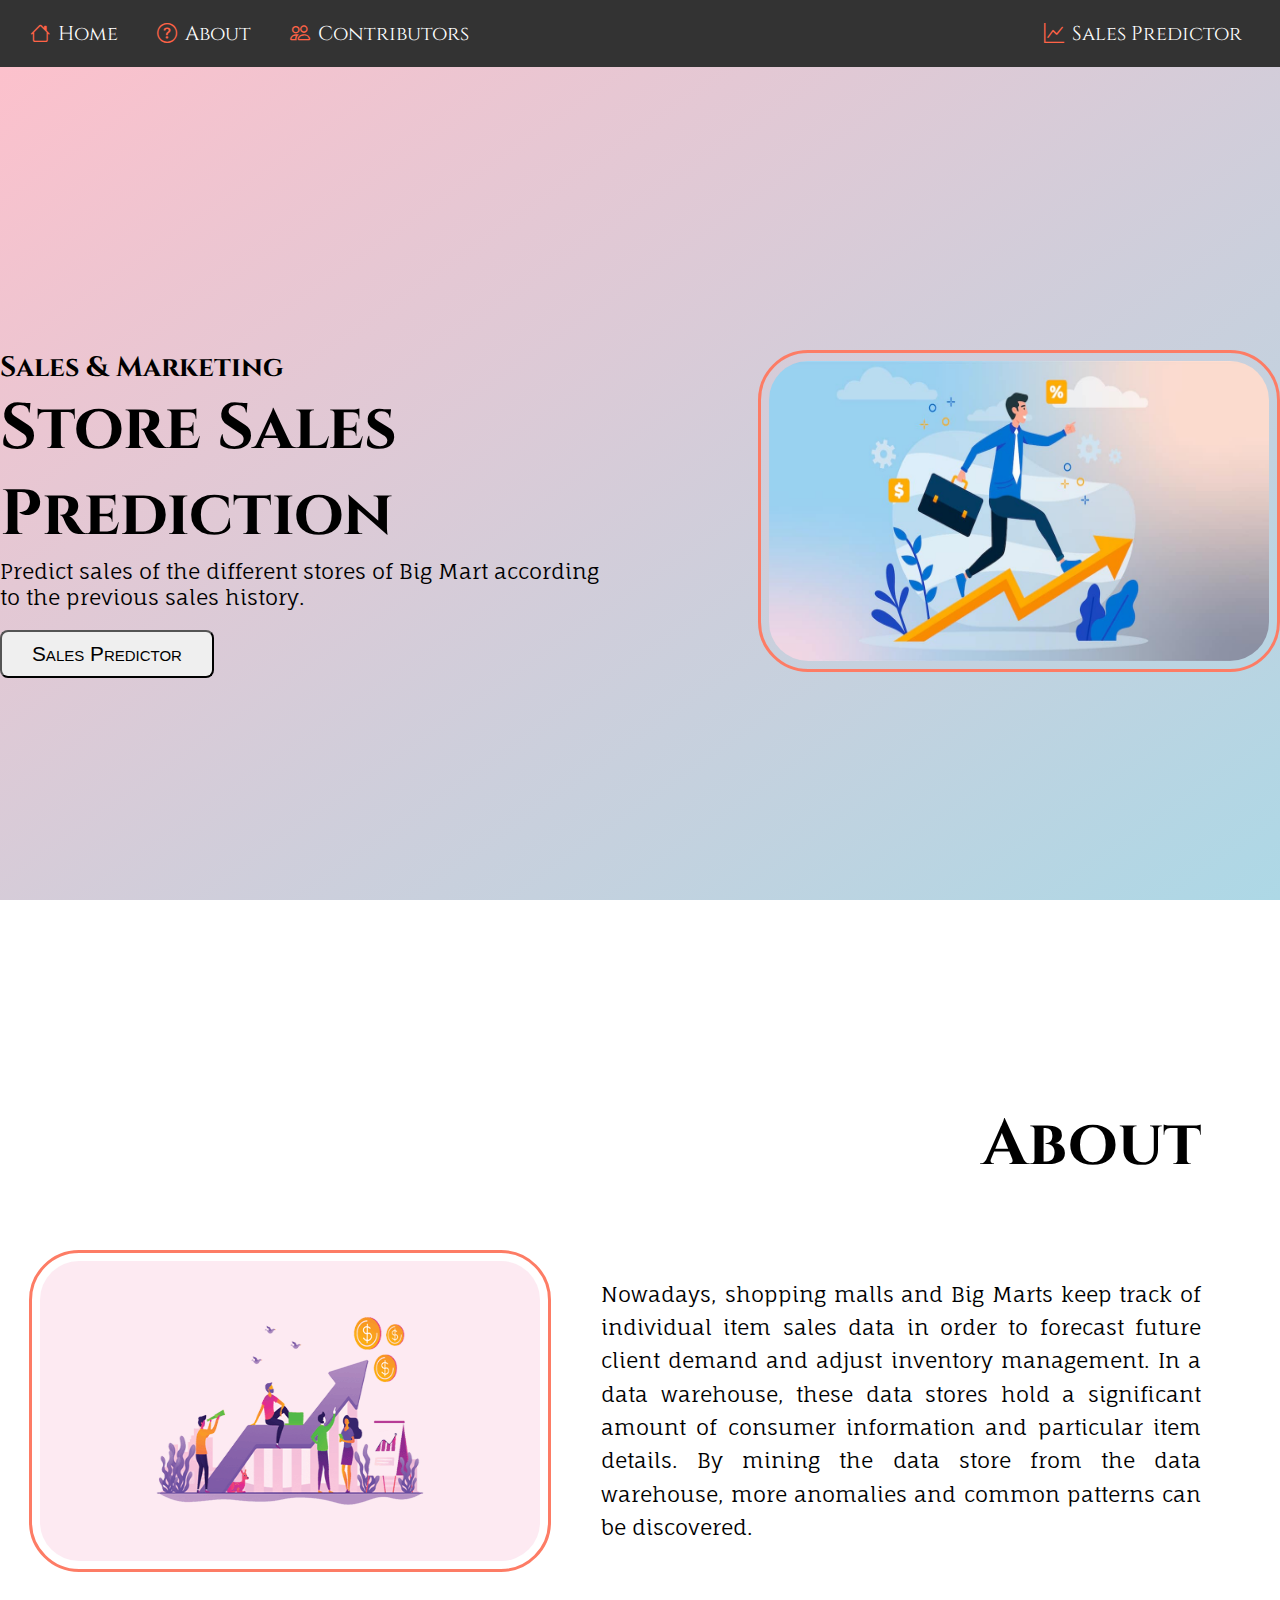
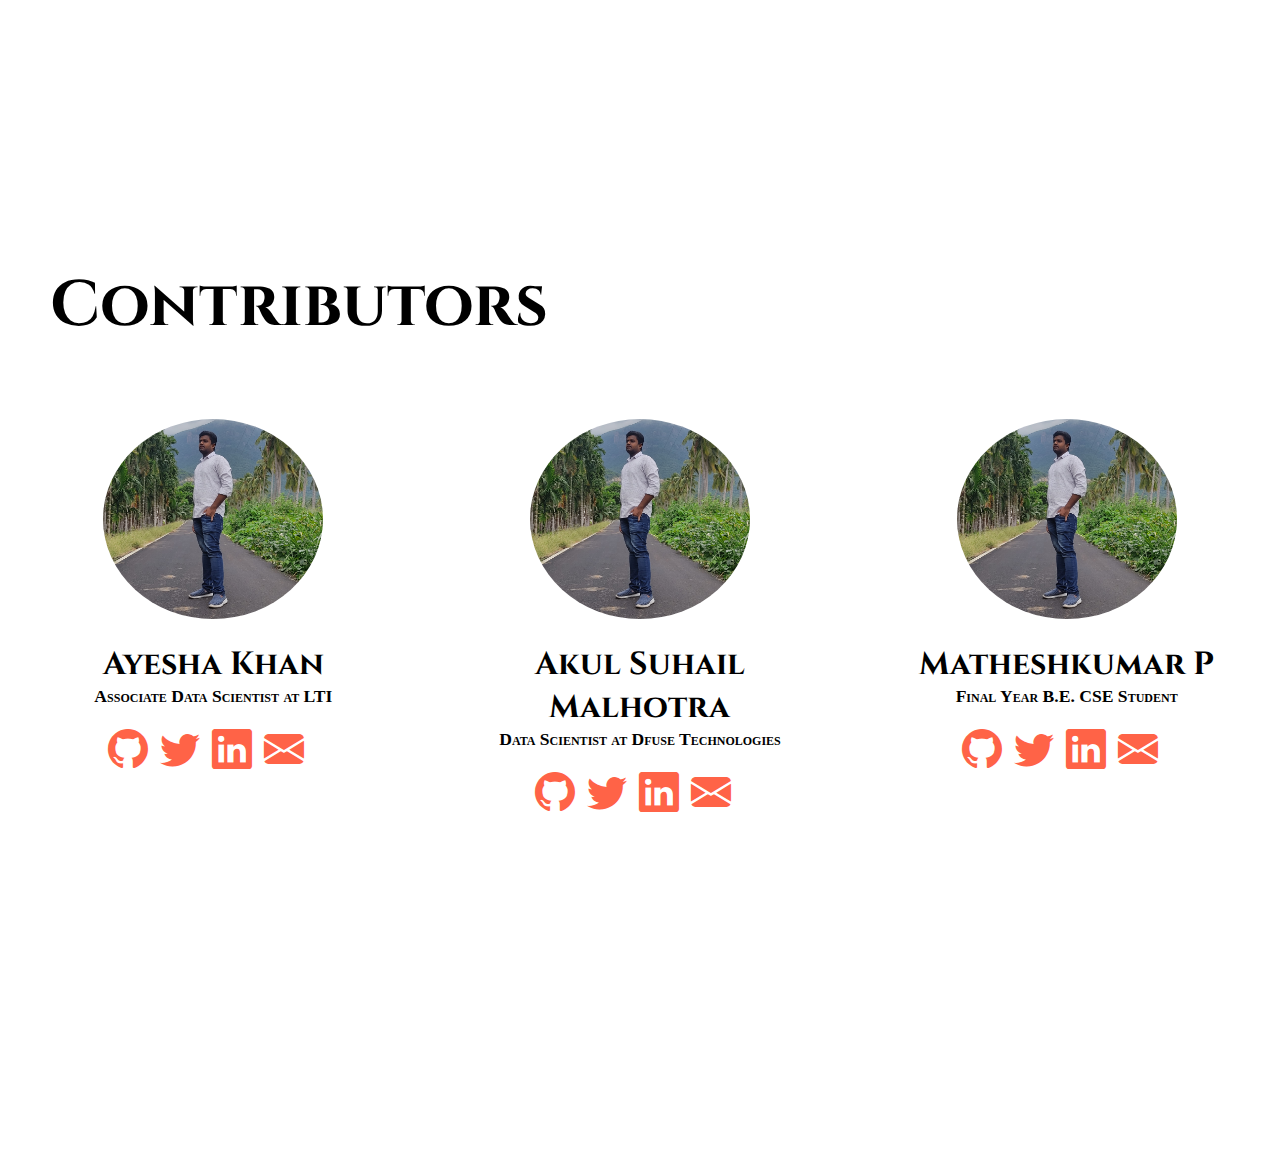
==== commit 5164e4f0: "70% responsiveness working" ====
--- a/index.html
+++ b/index.html
@@ -9,9 +9,7 @@
     <title>Store Sales Prediction</title>
 
     <link rel="stylesheet" href="css/styles.css" />
-    <link
-      rel="stylesheet"
-      href="https://cdn.jsdelivr.net/npm/bootstrap-icons@1.5.0/font/bootstrap-icons.css"/>
+    <link rel="stylesheet" href="https://cdn.jsdelivr.net/npm/bootstrap-icons@1.5.0/font/bootstrap-icons.css"/>
 
     <link rel="preconnect" href="https://fonts.googleapis.com" />
     <link rel="preconnect" href="https://fonts.gstatic.com" crossorigin />
@@ -26,10 +24,6 @@
       <a href="#about"><i class="bi bi-question-circle"></i>About</a>
       <a href="#contributors"><i class="bi bi-people"></i>Contributors</a>
       <a href="predictor.html" class="predictor-float-right"><i class="bi bi-graph-up"></i>Sales Predictor</a>
-
-      <a href="javascript:void(0);" class="icon" onclick="myFunction()">
-        <i class="bi bi-list"></i>
-      </a>
     </nav>
 
     <main class="flex-main">
@@ -44,6 +38,7 @@
               previous sales history.
             </p>
           </div>
+          
           <div class="home-pred-btn">
             <a href="predictor.html"
               ><button class="home-prediction-btn">Sales Predictor</button></a
--- a/css/styles.css
+++ b/css/styles.css
@@ -225,13 +225,13 @@
 
 /* responsiveness for all devices */
 
-@media only screen and (max-width: 801px){
+@media only screen and (max-width: 920px){
   .flex-container {
     flex-direction: column;
 
     justify-content: center;
     align-items: center;
-    justify-content: space-around;
+    /* justify-content: space-around; */
   }
 
   .home-content {
@@ -244,15 +244,11 @@
   }
 
   .background {
-    /* height: 100%; */
     min-height: 50vh;
   }
 
   .home-img {
     margin-left: 0;
-
-    /* width: 300px;
-    height: 200px; */
   }
 
   .about-h1 {
@@ -261,17 +257,13 @@
 
   .about-content {
     margin-top: 30px;
+    margin-bottom: 40px;
   }
 
   .about-img {
     margin-top: 0;
   }
 
-  /* .about-img {
-    width: 300px;
-    height: 200px;
-  } */
-
   .con-h1 {
     margin-top: 30px;
   }
@@ -289,17 +281,27 @@
 
 @media only screen and (max-width: 450px) {
 
+  .navbar {
+    float: none;
+    display: flex;
+    flex-direction: column;
+  }
+
+  .flex-main {
+    margin-top: 147px;
+  }
+
   .flex-container {
     flex-direction: column;
 
     justify-content: center;
     align-items: center;
-    justify-content: space-around;
   }
 
   .home-content {
     margin-top: 30px;
     margin-bottom: 30px;
+    margin-left: 30px;
   }
 
   .home-h1 {
@@ -320,6 +322,10 @@
     height: 200px;
   }
 
+  .about-content {
+    margin-bottom: 40px;
+  }
+
   .about-h1 {
     font-size: 1.5rem; 
   }
@@ -333,4 +339,8 @@
     font-size: 1.5rem;
     margin-left: 30px;
   }
+
+  .con-data {
+    width: 330px;
+  }
 }